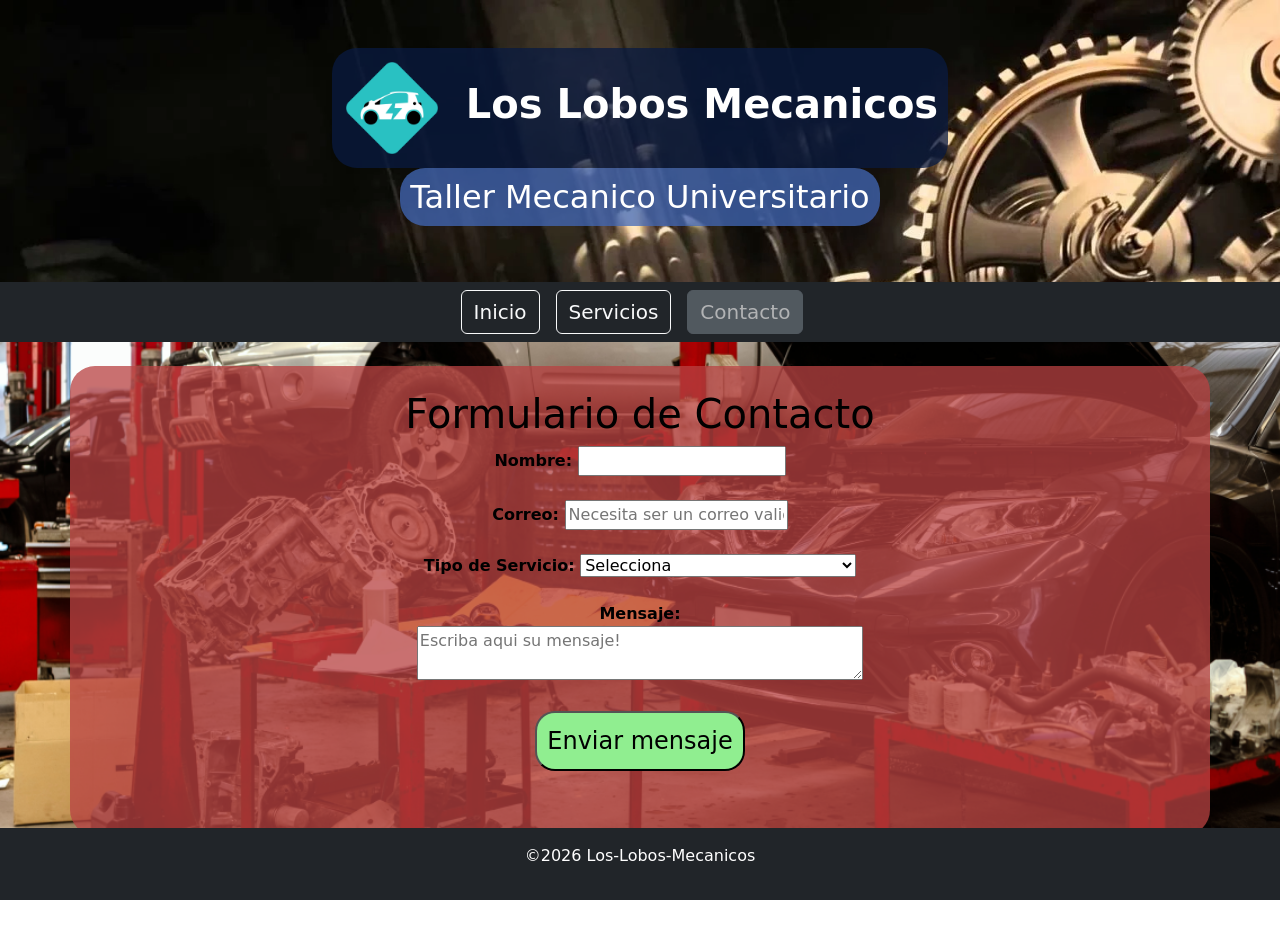
==== contacto.html @ 9e39b85c "Contacto se agrego con script Se modifico estilo y el menu 	new file:   contacto.html 	modified:   e" ====
<!DOCTYPE html>
<html lang="es">
<head>
    <meta charset="UTF-8">
    <link rel="stylesheet" href="https://cdn.jsdelivr.net/npm/bootstrap@5.3.0/dist/css/bootstrap.min.css">
    <link rel="stylesheet" href="estilo.css">
    <meta name="viewport" content="width=device-width, initial-scale=1.0">
    <title>Contacto</title>
</head>
<body>
    <header class="p-5">
        <section class="container-fluid d-flex flex-column align-items-center text-white">
            <div class="d-flex flex-row align-items-center" id="Titulo01">
                <img src="Imagenes/Logo01.webp" alt="" width="100px" height="100px">
                <h1 class="ms-4 fw-bold">Los Lobos Mecanicos</h1>
            </div>
            <div><h2 id="Titulo02">Taller Mecanico Universitario</h2></div>
        </section>
    </header>
    <!--MENU DE NAVEGACION-->
    <nav class="navbar bg-dark d-flex justify-content-center align-items-center col-12"> <!--Utilizar dropdown-->
            <a class="fs-5 btn btn-outline-light btn-lm me-3" href="index.html">Inicio</a>
            <a class="fs-5 btn btn-outline-light btn-lm me-3" href="">Servicios</a>
            <a class="fs-5 btn btn-secondary btn-lm disabled me-3" href="contacto.html">Contacto</a>
            <!--<a class="fs-5 btn btn-outline-light btn-lm me-3" href="galeria.html">Galeria</a>
            <a class="fs-5 btn btn-outline-light btn-lm me-3" href="contacto.html">Contacto</a>-->
    </nav>
<section class="container mt-4 py-4 text-center" id="Presentacion">
    <h1>Formulario de Contacto</h1>

    <form id="formulario">
        Nombre: <input type="text" id="nombre"><br><br>
        Correo: <input type="email" id="correo" placeholder="Necesita ser un correo valido"><br><br>

        Tipo de Servicio:
        <select id="servicio">
            <option value="">Selecciona</option>
            <option value="Diagnostico">Diagnostico</option>
            <option value="MantenimientoG">Mantenimiento General</option>
            <option value="MantenimientoC">Mantenimiento Completo</option>
            <option value="CambioAceite">Cambio de Aceite</option>
            <option value="CambioLlantas">Cambio de LLantas</option>
            <option value="Pintura">Pintura Nueva</option>
            <option value="Lavado">Lavado de Carro</option>
            <option value="Deluxe">Paquete Completo</option>
            <option value="Practica">Registro Practicas Profesionales</option>
            <option value="Otro">Otra Consulta</option>
        </select><br><br>

        Mensaje: <br> <textarea name="mensaje" id="Message" placeholder="Escriba aqui su mensaje!"></textarea><br><br>
        <!--<button id="submit">Submit</button>-->
        <button type="submit" id="Enviar">Enviar mensaje</button>
    </form>
    <br>
    <!--<button id="btnSaludar">Saludar</button>-->
    <!--<button id="btnRegistrar">Registrar</button>-->
    <p id="mensaje"></p>
    <script src="script.js"></script>
</section>
    <footer class="bg-dark text-white text-center p-3 mt-4 sticky-bottom">
        <p>©2026 Los-Lobos-Mecanicos</p>
    </footer>
</body>
</html>
---- estilo.css ----
body{
    background-image: url(Imagenes/Fondo01.webp);
    background-repeat: no-repeat;
    background-attachment: fixed;
    background-size: cover;
}

header{
    background-image: url(Imagenes/Banner03.webp);
    background-repeat: no-repeat;
    background-attachment: fixed;
    background-size: cover;
}

#Titulo01{
    background-color: rgba(8, 26, 65, 0.75);
    padding: 10px;
    border-radius: 25px;
}

#Titulo02{
    background-color: rgba(66, 104, 185, 0.75);
    padding: 10px;
    border-radius: 25px;
}

#Presentacion{
    background-color: rgba(185, 66, 66, 0.75);
    color: black;
    border-radius: 25px;
}

#formulario{
    font-weight: bold;
}

#Message{
    width: 40%;
}

#mensaje{
    font-weight: bold;
    font-size: larger;
}

#correo{
    width: 20%;
}

#Enviar{
    border-radius: 20px;
    background-color: lightgreen;
    font-size: x-large;
    padding: 10px;
}
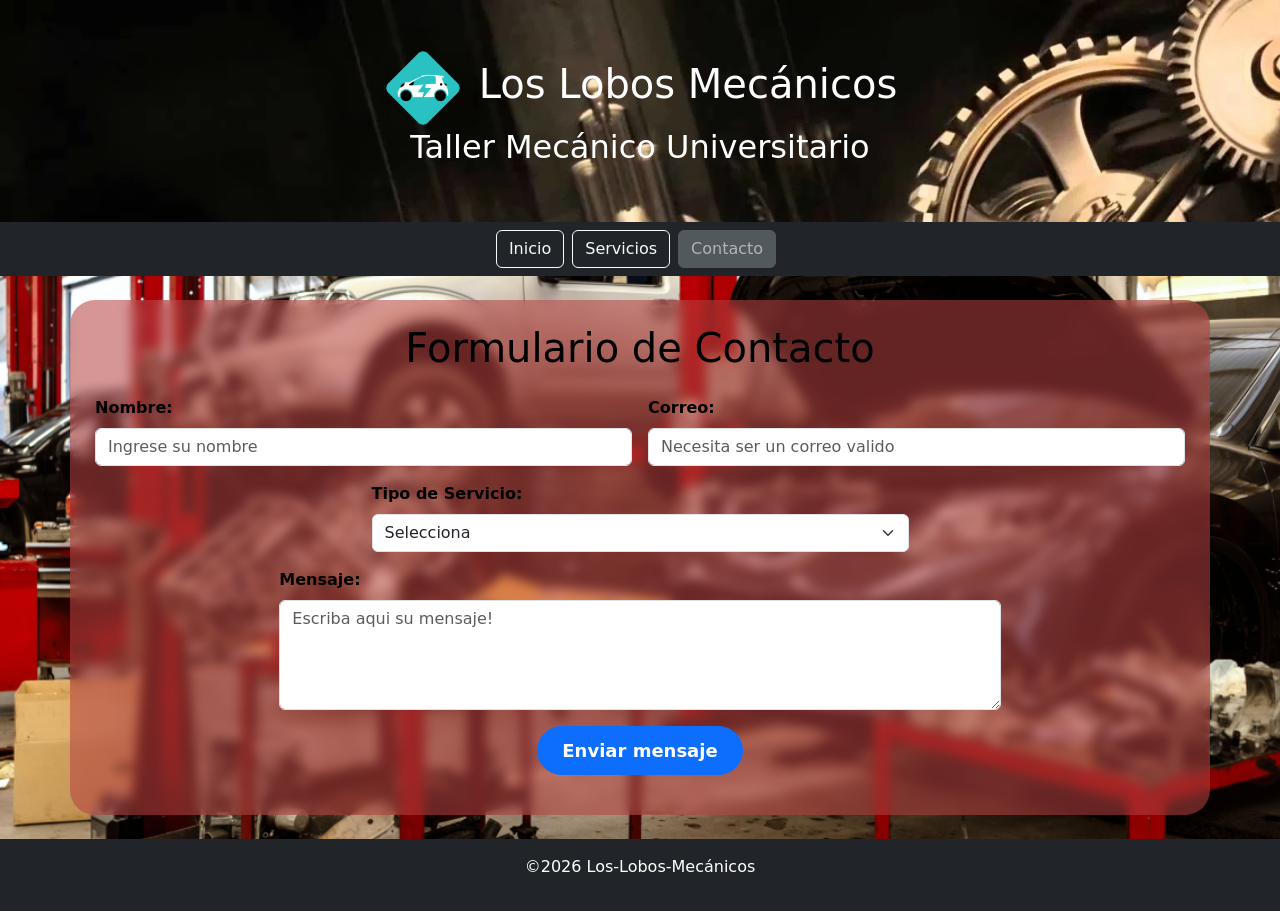
==== commit 5c587969: "MEJORA DE FORMULARIO Y SE AGREGO "SERVICIOS .HTML"" ====
--- a/contacto.html
+++ b/contacto.html
@@ -2,63 +2,89 @@
 <html lang="es">
 <head>
     <meta charset="UTF-8">
-    <link rel="stylesheet" href="https://cdn.jsdelivr.net/npm/bootstrap@5.3.0/dist/css/bootstrap.min.css">
-    <link rel="stylesheet" href="estilo.css">
     <meta name="viewport" content="width=device-width, initial-scale=1.0">
     <title>Contacto</title>
+
+    <!-- Bootstrap -->
+    <link href="https://cdn.jsdelivr.net/npm/bootstrap@5.3.0/dist/css/bootstrap.min.css" rel="stylesheet">
+
+    <!-- Tu CSS -->
+    <link rel="stylesheet" href="estilo.css">
 </head>
+
 <body>
-    <header class="p-5">
-        <section class="container-fluid d-flex flex-column align-items-center text-white">
-            <div class="d-flex flex-row align-items-center" id="Titulo01">
-                <img src="Imagenes/Logo01.webp" alt="" width="100px" height="100px">
-                <h1 class="ms-4 fw-bold">Los Lobos Mecanicos</h1>
-            </div>
-            <div><h2 id="Titulo02">Taller Mecanico Universitario</h2></div>
-        </section>
-    </header>
-    <!--MENU DE NAVEGACION-->
-    <nav class="navbar bg-dark d-flex justify-content-center align-items-center col-12"> <!--Utilizar dropdown-->
-            <a class="fs-5 btn btn-outline-light btn-lm me-3" href="index.html">Inicio</a>
-            <a class="fs-5 btn btn-outline-light btn-lm me-3" href="">Servicios</a>
-            <a class="fs-5 btn btn-secondary btn-lm disabled me-3" href="contacto.html">Contacto</a>
-            <!--<a class="fs-5 btn btn-outline-light btn-lm me-3" href="galeria.html">Galeria</a>
-            <a class="fs-5 btn btn-outline-light btn-lm me-3" href="contacto.html">Contacto</a>-->
-    </nav>
+
+<!-- HEADER -->
+<header class="p-5 bg-dark text-white text-center">
+    <div class="d-flex justify-content-center align-items-center">
+        <img src="Imagenes/Logo01.webp" width="80">
+        <h1 class="ms-3">Los Lobos Mecánicos</h1>
+    </div>
+    <h2>Taller Mecánico Universitario</h2>
+</header>
+
+<!-- NAVBAR -->
+<nav class="navbar bg-dark d-flex justify-content-center">
+    <a class="btn btn-outline-light me-2" href="index.html">Inicio</a>
+    <a class="btn btn-outline-light me-2" href="Servicios.html">Servicios</a>
+    <a class="btn btn-secondary me-2 disabled" href="#">Contacto</a>
+</nav>
+
+<!-- FORMULARIO -->
 <section class="container mt-4 py-4 text-center" id="Presentacion">
-    <h1>Formulario de Contacto</h1>
+    <h1 class="mb-4">Formulario de Contacto</h1>
 
-    <form id="formulario">
-        Nombre: <input type="text" id="nombre"><br><br>
-        Correo: <input type="email" id="correo" placeholder="Necesita ser un correo valido"><br><br>
+    <form id="formulario" class="row g-3 justify-content-center">
 
-        Tipo de Servicio:
-        <select id="servicio">
-            <option value="">Selecciona</option>
-            <option value="Diagnostico">Diagnostico</option>
-            <option value="MantenimientoG">Mantenimiento General</option>
-            <option value="MantenimientoC">Mantenimiento Completo</option>
-            <option value="CambioAceite">Cambio de Aceite</option>
-            <option value="CambioLlantas">Cambio de LLantas</option>
-            <option value="Pintura">Pintura Nueva</option>
-            <option value="Lavado">Lavado de Carro</option>
-            <option value="Deluxe">Paquete Completo</option>
-            <option value="Practica">Registro Practicas Profesionales</option>
-            <option value="Otro">Otra Consulta</option>
-        </select><br><br>
+        <div class="col-md-6 text-start">
+            <label for="nombre" class="form-label fw-bold">Nombre:</label>
+            <input type="text" id="nombre" class="form-control" placeholder="Ingrese su nombre" required>
+        </div>
 
-        Mensaje: <br> <textarea name="mensaje" id="Message" placeholder="Escriba aqui su mensaje!"></textarea><br><br>
-        <!--<button id="submit">Submit</button>-->
-        <button type="submit" id="Enviar">Enviar mensaje</button>
+        <div class="col-md-6 text-start">
+            <label for="correo" class="form-label fw-bold">Correo:</label>
+            <input type="email" id="correo" class="form-control" placeholder="Necesita ser un correo valido" required>
+        </div>
+
+        <div class="col-md-6 text-start">
+            <label for="servicio" class="form-label fw-bold">Tipo de Servicio:</label>
+            <select id="servicio" class="form-select" required>
+                <option value="">Selecciona</option>
+                <option value="Diagnostico">Diagnostico</option>
+                <option value="MantenimientoG">Mantenimiento General</option>
+                <option value="MantenimientoC">Mantenimiento Completo</option>
+                <option value="CambioAceite">Cambio de Aceite</option>
+                <option value="CambioLlantas">Cambio de LLantas</option>
+                <option value="Pintura">Pintura Nueva</option>
+                <option value="Lavado">Lavado de Carro</option>
+                <option value="Deluxe">Paquete Completo</option>
+                <option value="Practica">Registro Practicas Profesionales</option>
+                <option value="Otro">Otra Consulta</option>
+            </select>
+        </div>
+
+        <div class="col-md-8 text-start">
+            <label for="Message" class="form-label fw-bold">Mensaje:</label>
+            <textarea id="Message" class="form-control" rows="4" placeholder="Escriba aqui su mensaje!" required></textarea>
+        </div>
+
+        <div class="col-12">
+            <button type="submit" id="Enviar" class="btn btn-primary px-4 fw-bold">
+                Enviar mensaje
+            </button>
+        </div>
+
     </form>
-    <br>
-    <!--<button id="btnSaludar">Saludar</button>-->
-    <!--<button id="btnRegistrar">Registrar</button>-->
-    <p id="mensaje"></p>
-    <script src="script.js"></script>
+
+    <p id="mensaje" class="mt-3 fw-bold"></p>
 </section>
-    <footer class="bg-dark text-white text-center p-3 mt-4 sticky-bottom">
-        <p>©2026 Los-Lobos-Mecanicos</p>
-    </footer>
+
+<!-- FOOTER -->
+<footer class="bg-dark text-white text-center p-3 mt-4">
+    <p>©2026 Los-Lobos-Mecánicos</p>
+</footer>
+
+<script src="script.js"></script>
+
 </body>
 </html>
--- a/estilo.css
+++ b/estilo.css
@@ -24,32 +24,88 @@
     border-radius: 25px;
 }
 
+/* FORMULARIO */
 #Presentacion{
-    background-color: rgba(185, 66, 66, 0.75);
+    background-color: rgba(185, 66, 66, 0.55);
+    backdrop-filter: blur(6px);
     color: black;
     border-radius: 25px;
+    padding: 25px;
 }
 
 #formulario{
     font-weight: bold;
 }
 
-#Message{
-    width: 40%;
-}
-
+/* MENSAJE */
 #mensaje{
     font-weight: bold;
     font-size: larger;
 }
 
-#correo{
-    width: 20%;
+/* BOTON */
+#Enviar{
+    border-radius: 25px;
+    font-size: 18px;
+    padding: 10px 25px;
+    transition: 0.3s ease;
 }
 
-#Enviar{
+/* TABLA DE SERVICIOS */
+.tabla-servicio{
+    background: linear-gradient(135deg, rgba(22, 98, 165, 0.95), rgba(120,30,30,0.95));
+    color: white;
     border-radius: 20px;
-    background-color: lightgreen;
-    font-size: x-large;
-    padding: 10px;
+    overflow: hidden;
+    box-shadow: 0px 6px 20px rgba(0,0,0,0.5);
+    transition: 0.3s ease;
+}
+
+/* CELDAS */
+.tabla-servicio td{
+    border: none;
+    padding: 25px;
+}
+
+/* EFECTO HOVER */
+.tabla-servicio:hover{
+    transform: scale(1.02);
+}
+
+/* IMAGENES */
+.tabla-servicio img{
+    border-radius: 15px;
+    transition: 0.3s;
+}
+
+/* ZOOM IMAGEN */
+.tabla-servicio img:hover{
+    transform: scale(1.08);
+}
+
+/* TITULO SERVICIO */
+.tabla-servicio h3{
+    font-weight: bold;
+    color: #73f6cc;
+}
+
+/* TEXTO */
+.tabla-servicio p{
+    font-size: 16px;
+}
+
+/* BOTON */
+.tabla-servicio .btn{
+    margin-top: 10px;
+    border-radius: 25px;
+    padding: 8px 20px;
+    font-weight: bold;
+    background-color: #081a41;
+    border: none;
+}
+
+/* BOTON HOVER */
+.tabla-servicio .btn:hover{
+    background-color: #0d2a70;
+    transform: scale(1.1);
 }
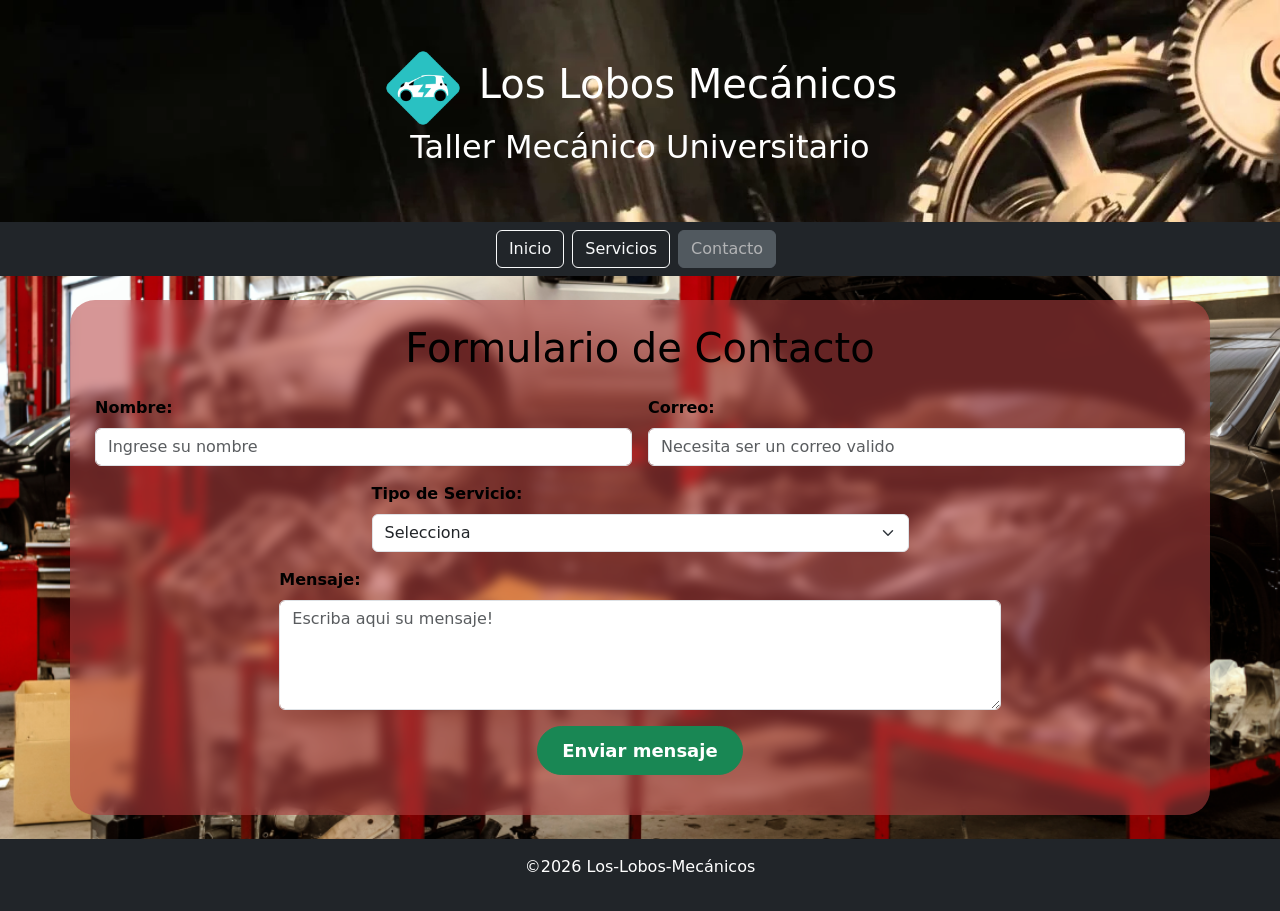
==== commit 33b3efda: "Pequeño Cambio al contacto y script 	modified:   contacto.html 	modified:   estilo.css 	modified:   " ====
--- a/contacto.html
+++ b/contacto.html
@@ -69,7 +69,7 @@
         </div>
 
         <div class="col-12">
-            <button type="submit" id="Enviar" class="btn btn-primary px-4 fw-bold">
+            <button type="submit" id="Enviar" class="btn btn-success px-4 fw-bold">
                 Enviar mensaje
             </button>
         </div>
--- a/estilo.css
+++ b/estilo.css
@@ -41,6 +41,7 @@
 #mensaje{
     font-weight: bold;
     font-size: larger;
+    color: greenyellow;
 }
 
 /* BOTON */
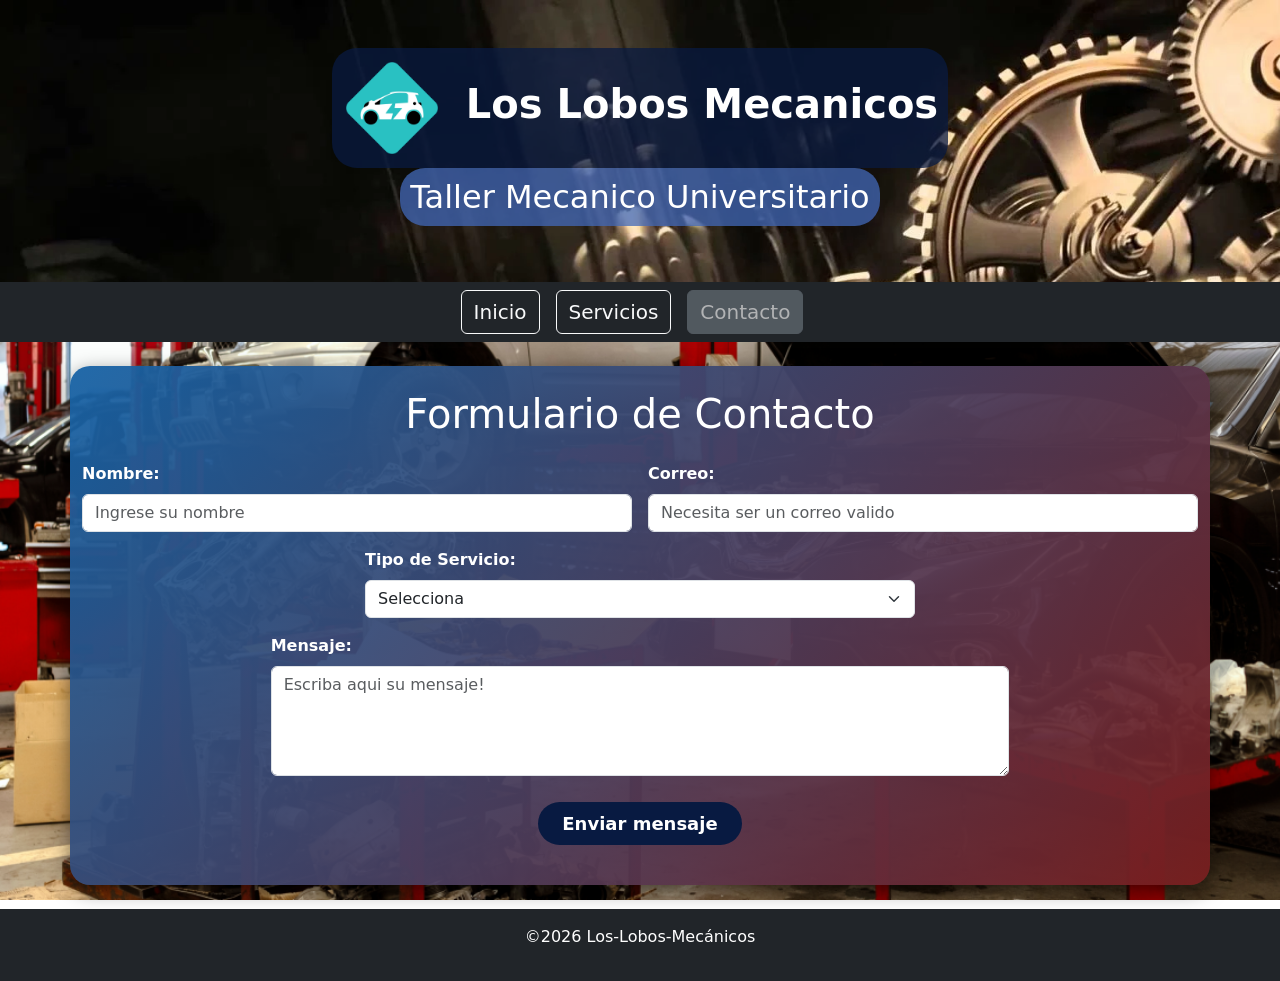
==== commit 8e2e7d86: "Actualizacion a los colores Asi como arreglar algunos links 	modified:   Servicios.html 	modified:  " ====
--- a/contacto.html
+++ b/contacto.html
@@ -15,23 +15,25 @@
 <body>
 
 <!-- HEADER -->
-<header class="p-5 bg-dark text-white text-center">
-    <div class="d-flex justify-content-center align-items-center">
-        <img src="Imagenes/Logo01.webp" width="80">
-        <h1 class="ms-3">Los Lobos Mecánicos</h1>
-    </div>
-    <h2>Taller Mecánico Universitario</h2>
-</header>
+<header class="p-5">
+        <section class="container-fluid d-flex flex-column align-items-center text-white">
+            <div class="d-flex flex-row align-items-center" id="Titulo01">
+                <img src="Imagenes/Logo01.webp" alt="" width="100px" height="100px">
+                <h1 class="ms-4 fw-bold">Los Lobos Mecanicos</h1>
+            </div>
+            <div><h2 id="Titulo02">Taller Mecanico Universitario</h2></div>
+        </section>
+    </header>
 
 <!-- NAVBAR -->
 <nav class="navbar bg-dark d-flex justify-content-center">
-    <a class="btn btn-outline-light me-2" href="index.html">Inicio</a>
-    <a class="btn btn-outline-light me-2" href="Servicios.html">Servicios</a>
-    <a class="btn btn-secondary me-2 disabled" href="#">Contacto</a>
+    <a class="fs-5 btn btn-outline-light btn-lm me-3" href="index.html">Inicio</a>
+    <a class="fs-5 btn btn-outline-light btn-lm me-3" href="Servicios.html">Servicios</a>
+    <a class="fs-5 btn btn-secondary btn-lm disabled me-3" href="#">Contacto</a>
 </nav>
 
 <!-- FORMULARIO -->
-<section class="container mt-4 py-4 text-center" id="Presentacion">
+<section class="container mt-4 py-4 text-center" id="Color">
     <h1 class="mb-4">Formulario de Contacto</h1>
 
     <form id="formulario" class="row g-3 justify-content-center">
--- a/estilo.css
+++ b/estilo.css
@@ -62,6 +62,15 @@
     transition: 0.3s ease;
 }
 
+#Color{
+    background: linear-gradient(135deg, rgba(22, 98, 165, 0.95), rgba(120,30,30,0.95));
+    color: white;
+    border-radius: 20px;
+    overflow: hidden;
+    box-shadow: 0px 6px 20px rgba(0,0,0,0.5);
+    transition: 0.3s ease;
+}
+
 /* CELDAS */
 .tabla-servicio td{
     border: none;
@@ -71,6 +80,17 @@
 /* EFECTO HOVER */
 .tabla-servicio:hover{
     transform: scale(1.02);
+}
+
+#Celda{
+    background-color: #081a41;
+    color: white;
+    border: none;
+    padding: 25px;
+}
+
+#Celda:hover{
+     transform: scale(1.02);
 }
 
 /* IMAGENES */
@@ -105,8 +125,22 @@
     border: none;
 }
 
+#Color .btn{
+    margin-top: 10px;
+    border-radius: 25px;
+    padding: 8px 20px;
+    font-weight: bold;
+    background-color: #081a41;
+    border: none;
+}
+
 /* BOTON HOVER */
 .tabla-servicio .btn:hover{
     background-color: #0d2a70;
     transform: scale(1.1);
+}
+
+#Color .btn:hover{
+    background-color: #0d2a70;
+    transform: scale(1.1);
 }
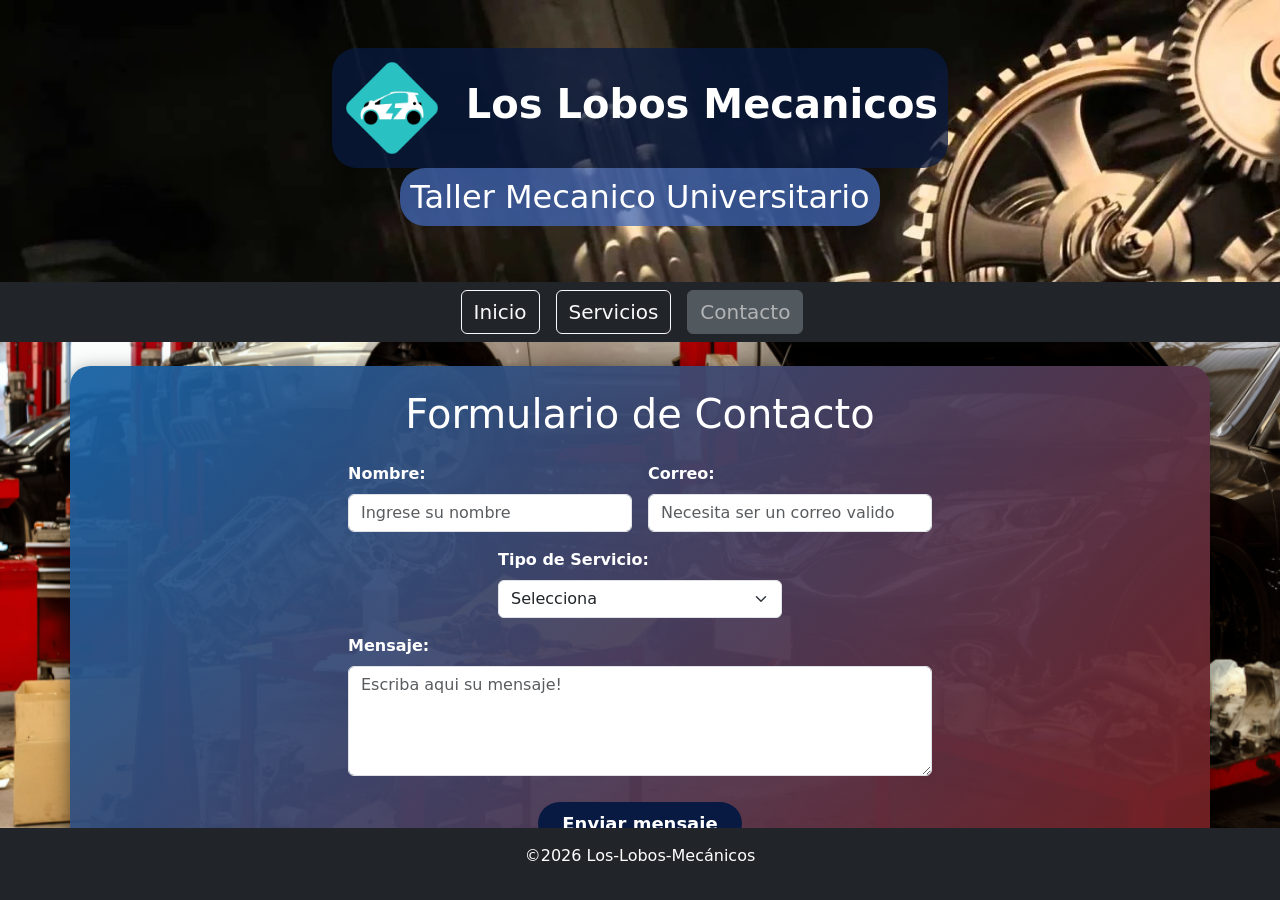
==== commit f81bdf3c: "Ajuste de responsividad y footer 	modified:   Servicios.html 	modified:   contacto.html 	modified:  " ====
--- a/contacto.html
+++ b/contacto.html
@@ -26,29 +26,31 @@
     </header>
 
 <!-- NAVBAR -->
-<nav class="navbar bg-dark d-flex justify-content-center">
-    <a class="fs-5 btn btn-outline-light btn-lm me-3" href="index.html">Inicio</a>
-    <a class="fs-5 btn btn-outline-light btn-lm me-3" href="Servicios.html">Servicios</a>
-    <a class="fs-5 btn btn-secondary btn-lm disabled me-3" href="#">Contacto</a>
+<nav class="navbar navbar-expand-lg bg-dark">
+    <div class="container-fluid d-flex justify-content-center flex-wrap">
+        <a class="fs-5 btn btn-outline-light btn-lm me-3" href="index.html">Inicio</a>
+        <a class="fs-5 btn btn-outline-light btn-lm me-3" href="Servicios.html">Servicios</a>
+        <a class="fs-5 btn btn-secondary btn-lm disabled me-3" href="#">Contacto</a>
+    </div>
 </nav>
 
 <!-- FORMULARIO -->
 <section class="container mt-4 py-4 text-center" id="Color">
     <h1 class="mb-4">Formulario de Contacto</h1>
 
-    <form id="formulario" class="row g-3 justify-content-center">
+    <form id="formulario" class="row g-3 justify-content-center mx-auto" style="max-width: 600px;">
 
-        <div class="col-md-6 text-start">
+        <div class="col-12 col-md-6 text-start">
             <label for="nombre" class="form-label fw-bold">Nombre:</label>
             <input type="text" id="nombre" class="form-control" placeholder="Ingrese su nombre" required>
         </div>
 
-        <div class="col-md-6 text-start">
+        <div class="col-12 col-md-6 text-start">
             <label for="correo" class="form-label fw-bold">Correo:</label>
             <input type="email" id="correo" class="form-control" placeholder="Necesita ser un correo valido" required>
         </div>
 
-        <div class="col-md-6 text-start">
+        <div class="col-12 col-md-6 text-start">
             <label for="servicio" class="form-label fw-bold">Tipo de Servicio:</label>
             <select id="servicio" class="form-select" required>
                 <option value="">Selecciona</option>
@@ -65,7 +67,7 @@
             </select>
         </div>
 
-        <div class="col-md-8 text-start">
+        <div class="col-12 text-start">
             <label for="Message" class="form-label fw-bold">Mensaje:</label>
             <textarea id="Message" class="form-control" rows="4" placeholder="Escriba aqui su mensaje!" required></textarea>
         </div>
@@ -82,7 +84,7 @@
 </section>
 
 <!-- FOOTER -->
-<footer class="bg-dark text-white text-center p-3 mt-4">
+<footer class="bg-dark text-white text-center p-3 fixed-bottom">
     <p>©2026 Los-Lobos-Mecánicos</p>
 </footer>
 
--- a/estilo.css
+++ b/estilo.css
@@ -3,6 +3,8 @@
     background-repeat: no-repeat;
     background-attachment: fixed;
     background-size: cover;
+    height: 100%;
+    margin: 0;
 }
 
 header{
@@ -96,7 +98,209 @@
 /* IMAGENES */
 .tabla-servicio img{
     border-radius: 15px;
-    transition: 0.3s;
+    max-width: 100%;
+    height: auto;
+}
+
+/* MEDIA QUERIES - RESPONSIVIDAD */
+
+/* Tablets (576px to 767px) */
+@media (max-width: 767px) {
+    body {
+        background-attachment: scroll;
+    }
+    
+    header {
+        background-attachment: scroll;
+        padding: 15px !important;
+    }
+    
+    #Titulo01 {
+        flex-direction: column !important;
+        text-align: center;
+    }
+    
+    #Titulo01 img {
+        width: 70px !important;
+        height: 70px !important;
+    }
+    
+    #Titulo01 h1 {
+        font-size: 1.5rem;
+        margin-left: 0 !important;
+        margin-top: 10px;
+    }
+    
+    #Titulo02 {
+        font-size: 1.2rem;
+        padding: 8px !important;
+    }
+    
+    .navbar {
+        flex-wrap: wrap;
+        gap: 10px;
+        padding: 10px !important;
+    }
+    
+    .btn-lm {
+        font-size: 0.9rem !important;
+        padding: 8px 12px !important;
+        margin-right: 5px !important;
+    }
+    
+    .tabla-servicio {
+        margin-bottom: 20px;
+    }
+    
+    .tabla-servicio tr {
+        display: block;
+        border-bottom: 1px solid rgba(255,255,255,0.2);
+    }
+    
+    .tabla-servicio td {
+        display: block;
+        width: 100% !important;
+        padding: 15px !important;
+        text-align: center;
+    }
+    
+    .tabla-servicio img {
+        width: 100%;
+        max-width: 300px;
+    }
+    
+    #Celda {
+        padding: 15px !important;
+        font-size: 1.3rem;
+    }
+    
+    #Presentacion {
+        padding: 15px !important;
+    }
+    
+    #Enviar {
+        padding: 8px 15px !important;
+        font-size: 16px !important;
+    }
+}
+
+/* Móviles pequeños (menos de 576px) */
+@media (max-width: 575px) {
+    body {
+        background-attachment: scroll;
+        background-size: cover;
+    }
+    
+    header {
+        background-attachment: scroll;
+        padding: 10px !important;
+    }
+    
+    #Titulo01 {
+        padding: 8px !important;
+        border-radius: 15px;
+    }
+    
+    #Titulo01 img {
+        width: 50px !important;
+        height: 50px !important;
+    }
+    
+    #Titulo01 h1 {
+        font-size: 1.2rem;
+        margin-left: 0 !important;
+        margin-top: 8px;
+    }
+    
+    #Titulo02 {
+        font-size: 1rem;
+        padding: 6px !important;
+        border-radius: 15px;
+    }
+    
+    .navbar {
+        flex-direction: column;
+        gap: 8px;
+        padding: 8px !important;
+    }
+    
+    .btn-lm {
+        font-size: 0.85rem !important;
+        padding: 6px 10px !important;
+        margin-right: 0 !important;
+        width: 100%;
+    }
+    
+    h1 {
+        font-size: 1.5rem !important;
+    }
+    
+    h2 {
+        font-size: 1.2rem !important;
+    }
+    
+    h3 {
+        font-size: 1rem !important;
+    }
+    
+    .container {
+        padding-left: 10px !important;
+        padding-right: 10px !important;
+    }
+    
+    .tabla-servicio {
+        border-radius: 15px;
+        margin-bottom: 15px;
+    }
+    
+    .tabla-servicio td {
+        padding: 12px !important;
+    }
+    
+    .tabla-servicio img {
+        max-width: 250px;
+        margin-bottom: 10px;
+    }
+    
+    .card {
+        margin-bottom: 15px;
+    }
+    
+    .card-body h5 {
+        font-size: 1rem !important;
+    }
+    
+    .card-body p {
+        font-size: 0.9rem !important;
+    }
+    
+    #Color {
+        padding: 15px !important;
+        margin: 15px 0 !important;
+    }
+    
+    #Presentacion {
+        padding: 12px !important;
+    }
+    
+    #formulario {
+        padding: 0 5px;
+    }
+    
+    .form-label {
+        font-size: 0.95rem !important;
+    }
+    
+    #Enviar {
+        width: 100%;
+        padding: 10px !important;
+        font-size: 1rem !important;
+    }
+    
+    footer {
+        padding: 15px !important;
+        font-size: 0.9rem;
+    }
 }
 
 /* ZOOM IMAGEN */
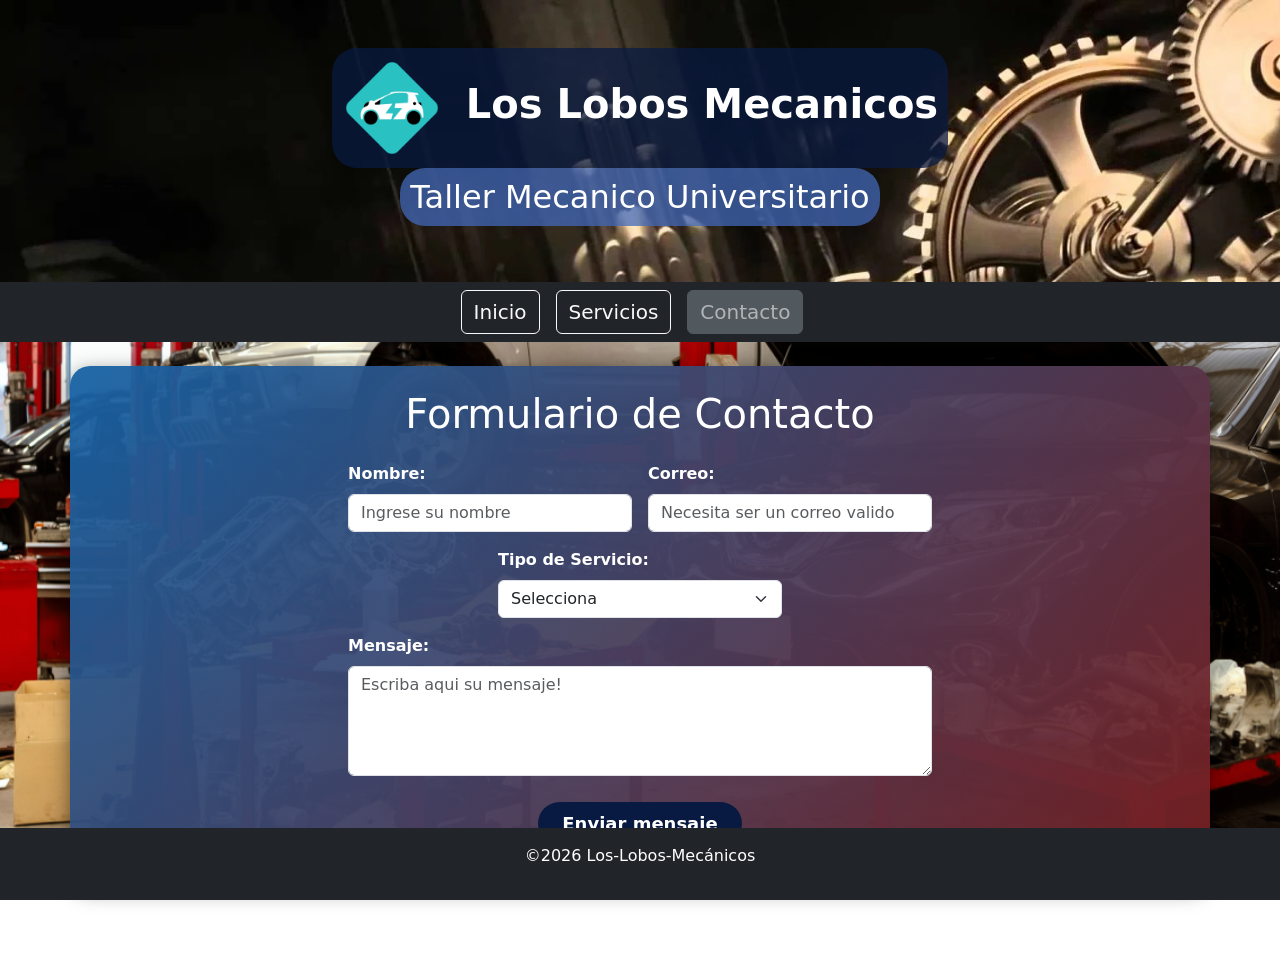
==== commit f8a019de: "Cambios de responsividad y afinacion de los footer (Espero sea lo ultimo) Agrecacion de precios 	mod" ====
--- a/contacto.html
+++ b/contacto.html
@@ -26,12 +26,12 @@
     </header>
 
 <!-- NAVBAR -->
-<nav class="navbar navbar-expand-lg bg-dark">
-    <div class="container-fluid d-flex justify-content-center flex-wrap">
+<nav class="navbar bg-dark d-flex justify-content-center align-items-center col-12">
+   
         <a class="fs-5 btn btn-outline-light btn-lm me-3" href="index.html">Inicio</a>
         <a class="fs-5 btn btn-outline-light btn-lm me-3" href="Servicios.html">Servicios</a>
         <a class="fs-5 btn btn-secondary btn-lm disabled me-3" href="#">Contacto</a>
-    </div>
+    
 </nav>
 
 <!-- FORMULARIO -->
@@ -82,9 +82,10 @@
 
     <p id="mensaje" class="mt-3 fw-bold"></p>
 </section>
+<section style="padding-bottom: 75px;"></section>
 
 <!-- FOOTER -->
-<footer class="bg-dark text-white text-center p-3 fixed-bottom">
+<footer class="bg-dark text-white text-center p-3 fixed-bottom" style="margin-top: 20px;">
     <p>©2026 Los-Lobos-Mecánicos</p>
 </footer>
 
--- a/estilo.css
+++ b/estilo.css
@@ -89,6 +89,7 @@
     color: white;
     border: none;
     padding: 25px;
+    border-radius: 25PX;
 }
 
 #Celda:hover{
